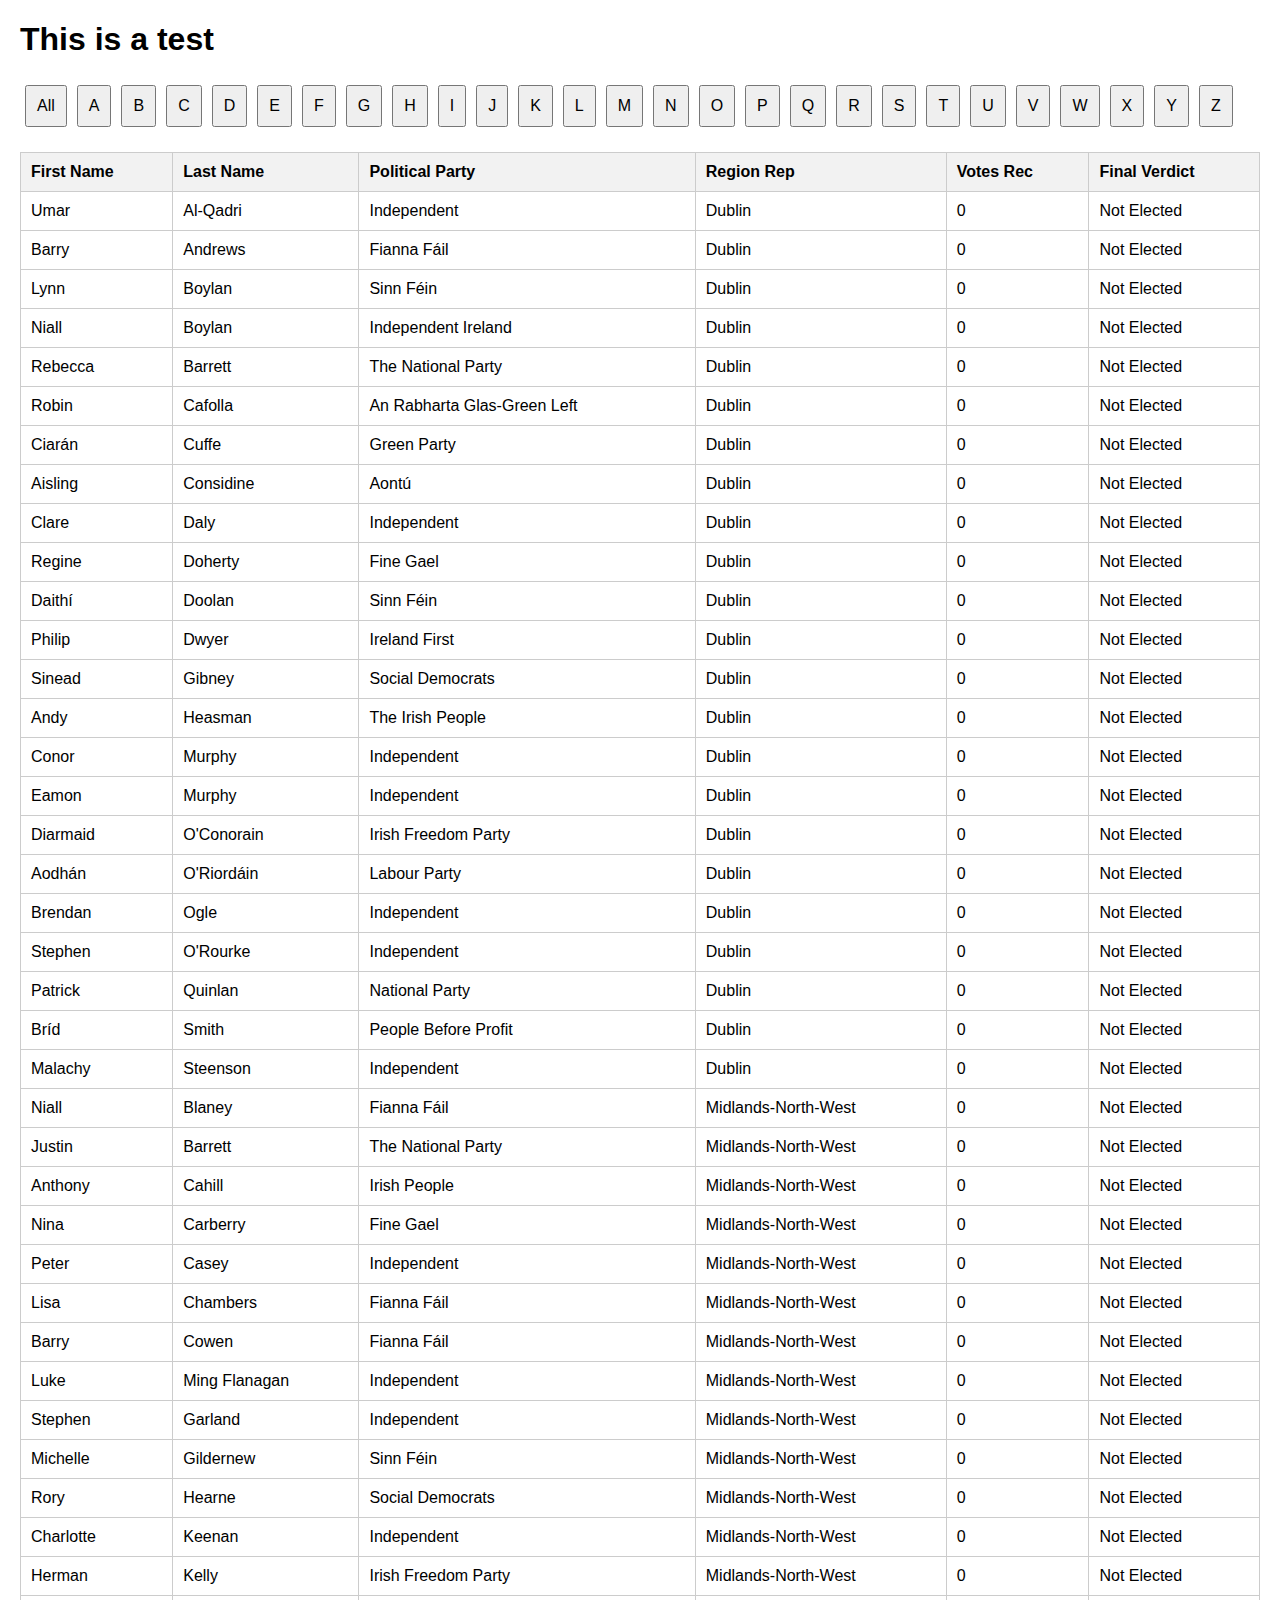
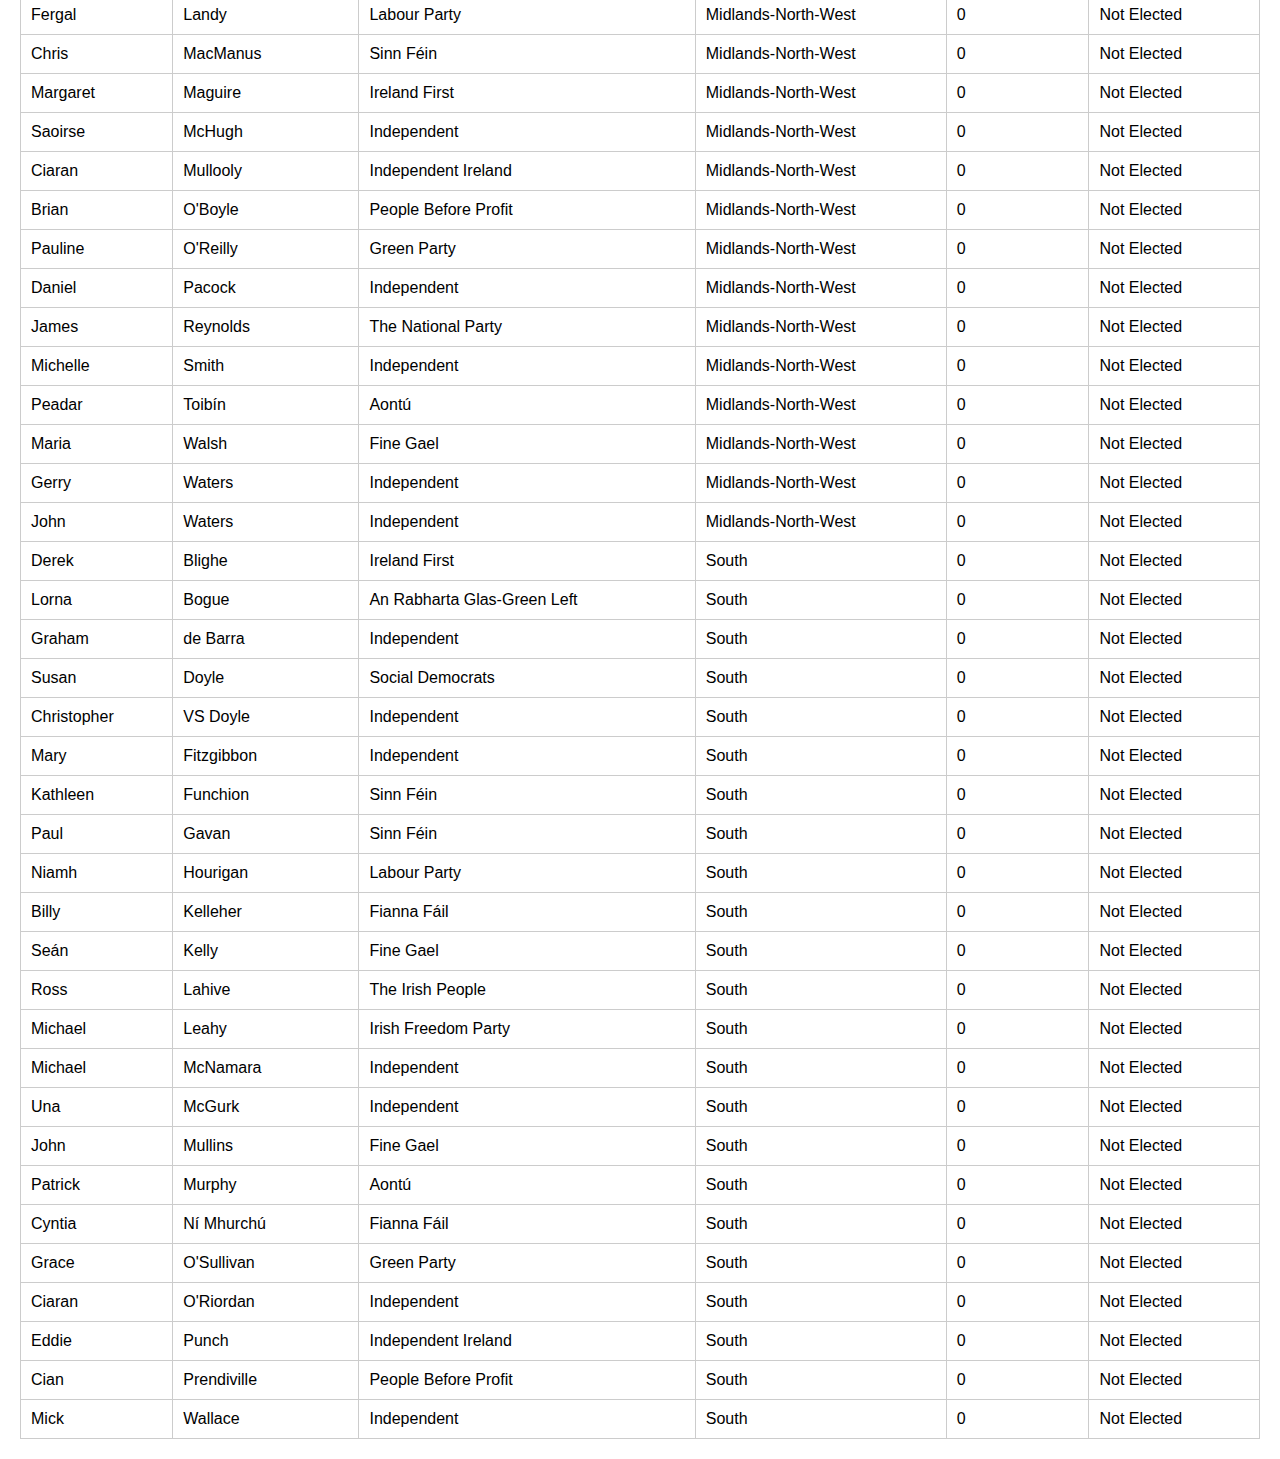
==== index.html @ ecfe55be "first commit" ====
<!DOCTYPE html>
<html lang="en">
<head>
    <meta charset="UTF-8">
    <meta name="viewport" content="width=device-width, initial-scale=1.0">
    <meta http-equiv="X-UA-Compatible" content="ie=edge">
    <link rel="stylesheet" href="style.css" type="text/css">
    <title>European Elections for Ireland, 2024</title>

    <script src="listofCandidatesScript.js"></script>
</head>
<body>
    <div>
        <h1>This is a test</h1>
    </div>
    

    <div class="index" id="alphabetIndex"></div>
    <div id="content">
        <table id="candidatesTable">
            <thead>
                <tr>
                    <th>First Name</th>
                    <th>Last Name</th>
                    <th>Political Party</th>
                    <th>Region Rep</th>
                    <th>Votes Rec</th>
                    <th>Final Verdict</th>
                </tr>
            </thead>
            <tbody id="candidatesBody"></tbody>
        </table>
    </div>
    
</body>
</html>
---- style.css ----
body {
    font-family: Arial, sans-serif;
    margin: 20px;
}

.index {
    margin-bottom: 20px;
}

.index button {
    margin: 5px;
    padding: 10px;
    font-size: 16px;
    cursor: pointer;
}

table {
    width: 100%;
    border-collapse: collapse;
    margin-top: 20px;
}

th,
td {
    border: 1px solid #ccc;
    padding: 10px;
    text-align: left;
}

th {
    background-color: #f2f2f2;
}

.hidden {
    display: none;
}

@media (max-width: 600px) {

    table,
    th,
    td {
        display: block;
        width: 100%;
    }

    th {
        position: absolute;
        top: -9999px;
        left: -9999px;
    }

    td {
        border: none;
        position: relative;
        padding-left: 50%;
    }

    td::before {
        content: attr(data-label);
        position: absolute;
        left: 10px;
        font-weight: bold;
    }
}
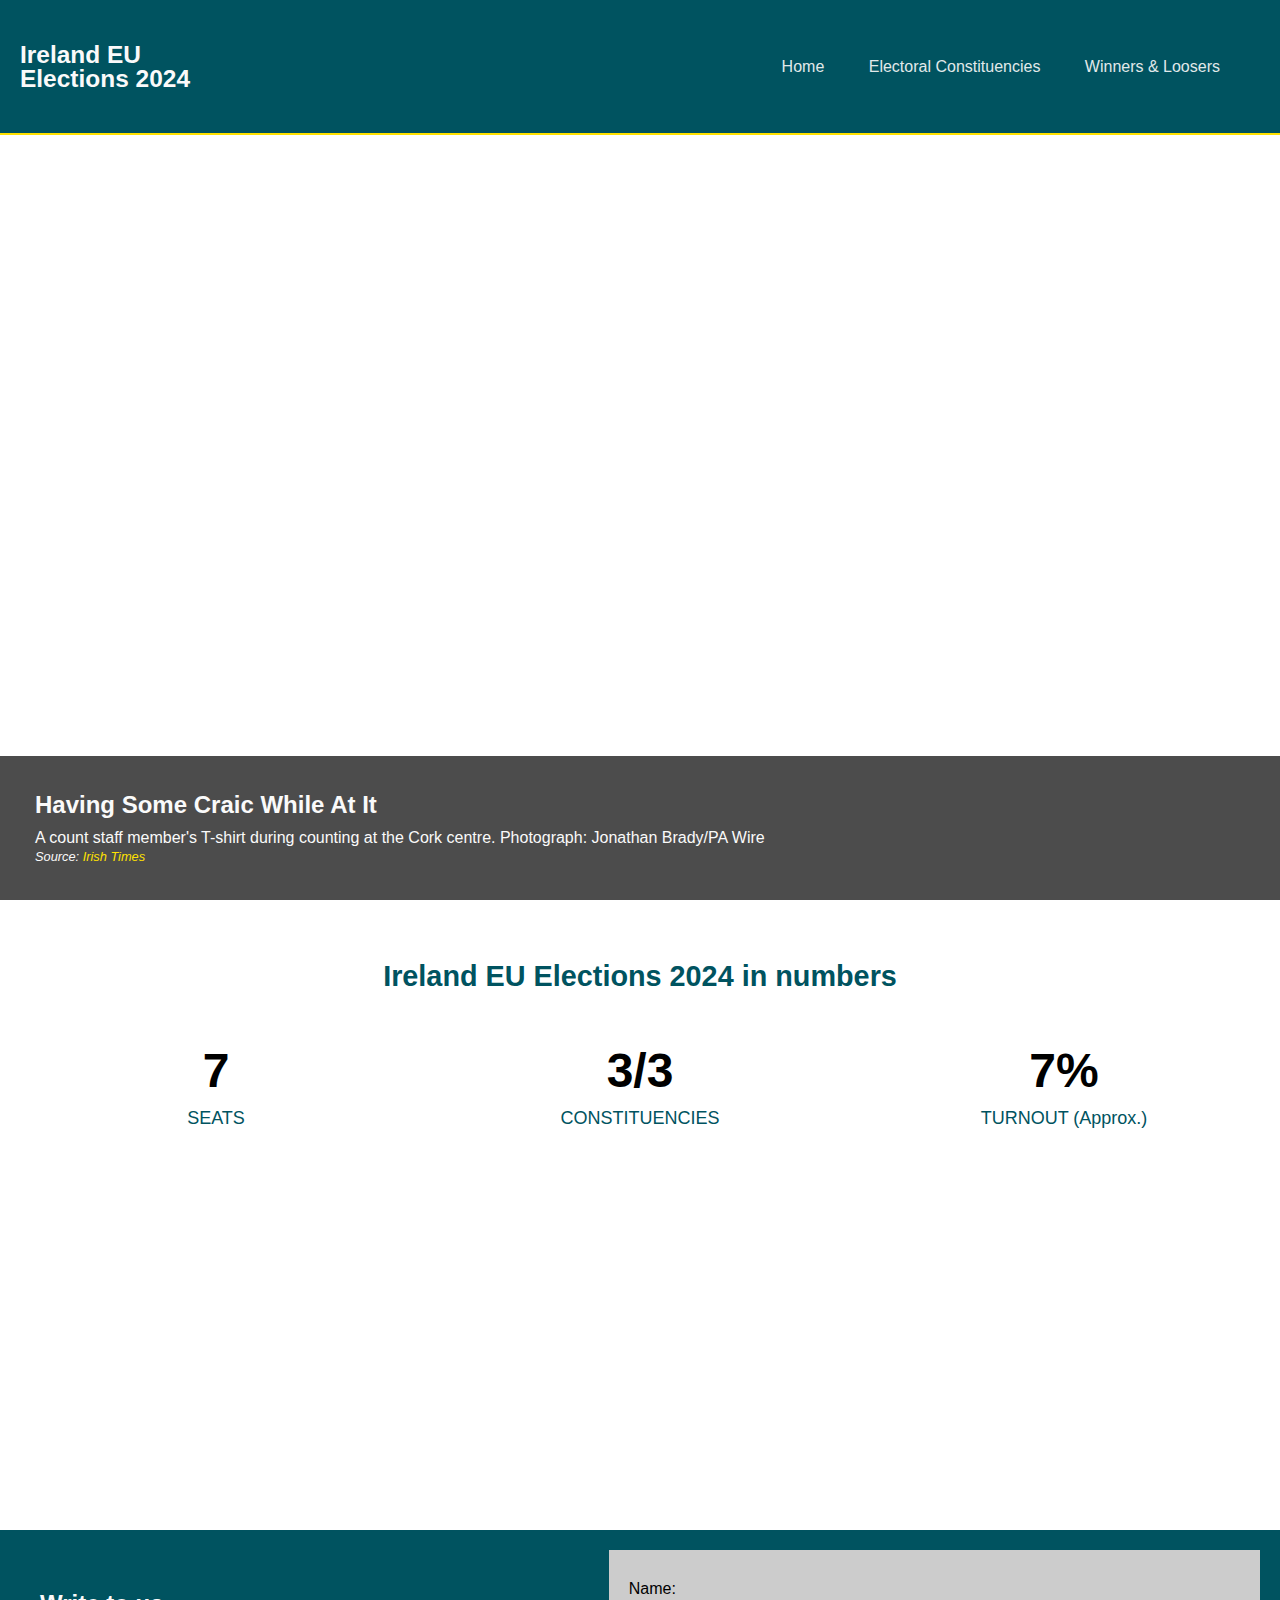
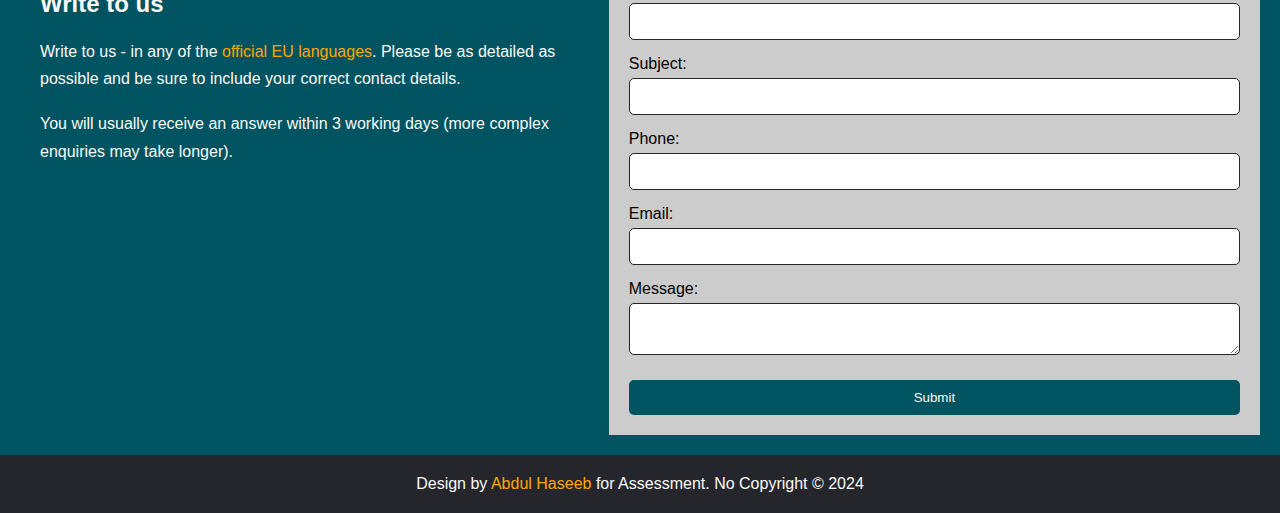
==== commit 34871673: "sunday commit" ====
--- a/index.html
+++ b/index.html
@@ -1,36 +1,158 @@
 <!DOCTYPE html>
 <html lang="en">
+
 <head>
     <meta charset="UTF-8">
     <meta name="viewport" content="width=device-width, initial-scale=1.0">
     <meta http-equiv="X-UA-Compatible" content="ie=edge">
     <link rel="stylesheet" href="style.css" type="text/css">
-    <title>European Elections for Ireland, 2024</title>
+    <title>Ireland EU Elections, 2024</title>
+    <!-- font -->
+    <link rel="stylesheet" href="https://cdnjs.cloudflare.com/ajax/libs/font-awesome/6.0.0-beta2/css/all.min.css"
+        integrity="sha512-YWzhKL2whUzgiheMoBFwW8CKV4qpHQAEuvilg9FAn5VJUDwKZZxkJNuGM4XkWuk94WCrrwslk8yWNGmY1EduTA=="
+        crossorigin="anonymous" referrerpolicy="no-referrer" />
 
-    <script src="listofCandidatesScript.js"></script>
+     <!-- <script src="listofCandidatesScript.js"></script> -->
 </head>
+
 <body>
-    <div>
-        <h1>This is a test</h1>
+
+
+    <!-- navbar -->
+    <header>
+        <nav class="nav">
+            <a href="index.html" class="logo">Ireland EU<br> Elections 2024</a>
+
+
+            <div class="burger">
+                <span class="line"></span>
+                <span class="line"></span>
+                <span class="line"></span>
+            </div>
+
+            <div class="navlink hide">
+                <a href="index.html">Home</a>
+                <a href="#">Electoral Constituencies</a>
+                <a href="winnersLoosers.html">Winners & Loosers</a>
+            </div>
+        </nav>
+    </header>
+
+    <!-- slider  -->
+
+    <div class="slider">
+        <div class="slide current">
+            <div class="content">
+                <h2>Having Some Craic While At It</h2>
+                <p>A count staff member's T-shirt during counting at the Cork centre. Photograph: Jonathan Brady/PA Wire</p>
+                <i>Source: <a href="https://www.irishtimes.com/politics/2024/06/14/in-pictures-the-story-of-the-european-and-local-election-counts/" target="_blank">Irish Times</a> </i>
+            </div>
+        </div>
+        <div class="slide">
+            <div class="content">
+                <h2>Taoiseach joins in the celecbrations</h2>
+                <p>Taoiseach Simon Harris TD with Fine Gael candidate Regina Doherty after she was elected MEP for the Dublin constituency. Photograph: Gareth Chaney/PA Wire</p>
+                <i>Source: <a href="https://www.irishtimes.com/politics/2024/06/14/in-pictures-the-story-of-the-european-and-local-election-counts/" target="_blank">Irish Times</a> </i>
+            </div>
+        </div>
+        <div class="slide">
+            <div class="content">
+                <h2>Independents also had their fair share</h2>
+                <p>Independent Ireland's Ciarán Mullooly (centre) celebrates after being elected as an MEP for the Midlands-North-West constituency. Photograph: Conor McKeown/PA Wire</p>
+                <i>Source: <a href="https://www.irishtimes.com/politics/2024/06/14/in-pictures-the-story-of-the-european-and-local-election-counts/" target="_blank">Irish Times</a> </i>
+            </div>
+        </div>
+        <div class="slide">
+            <div class="content">
+                <h2>There were some suprises</h2>
+                <p>Sinn Féin's Lynn Boylan following her election as an MEP for the Dublin constituency. Photograph: Gareth Chaney/PA Wire</p>
+                <i>Source: <a href="https://www.irishtimes.com/politics/2024/06/14/in-pictures-the-story-of-the-european-and-local-election-counts/" target="_blank">Irish Times</a> </i>
+            </div>
+        </div>
+        <div class="slide">
+            <div class="content">
+                <h2>Ladies did well too</h2>
+                <p>Taoiseach Simon Harris (centre) with Fine Gael's Nina Carberry (centre left) and Maria Walsh (centre right) in Castlebar for the Midlands-North-West constituency. Photograph: Conor McKeown/PA Wire</p>
+                <i>Source: <a href="https://www.irishtimes.com/politics/2024/06/14/in-pictures-the-story-of-the-european-and-local-election-counts/" target="_blank">Irish Times</a> </i>
+            </div>
+        </div>
+        <div class="slide">
+            <div class="content">
+                <h2>And there were some loosers, of course!</h2>
+                <p>Consolations following the final count at Nemo Rangers GAA club in Cork. Photograph: Brian Lawless/PA Wire.</p>
+                <i>Source: <a href="https://www.irishtimes.com/politics/2024/06/14/in-pictures-the-story-of-the-european-and-local-election-counts/" target="_blank">Irish Times</a> </i>
+            </div>
+        </div>
     </div>
-    
 
-    <div class="index" id="alphabetIndex"></div>
-    <div id="content">
-        <table id="candidatesTable">
-            <thead>
-                <tr>
-                    <th>First Name</th>
-                    <th>Last Name</th>
-                    <th>Political Party</th>
-                    <th>Region Rep</th>
-                    <th>Votes Rec</th>
-                    <th>Final Verdict</th>
-                </tr>
-            </thead>
-            <tbody id="candidatesBody"></tbody>
-        </table>
+    <div class="buttons">
+        <button id="prev"><i class="fa-solid fa-chevron-left"></i></button>
+        <button id="next"><i class="fa-solid fa-chevron-right"></i></button>
     </div>
-    
+
+    <!-- animated counters  -->
+    <section class="anim-numbers">
+            <div class="container">
+                <h1 class="sectiontitle">Ireland EU Elections 2024 in numbers</h1>
+            </div>
+            <div class="container">
+                <div class="counter-box">
+                    <span class="counter" id="seats">0</span>
+                    <div class="label">SEATS</div>
+                </div>
+                <div class="counter-box">
+                    <span class="counter" id="constituencies">0/3</span>
+                    <div class="label">CONSTITUENCIES</div>
+                </div>
+                <div class="counter-box">
+                    <span class="turnout" id="turnout">0%</span>
+                    <div class="label">TURNOUT (Approx.)</div>
+                </div>
+            </div>
+    </section>
+
+    <!-- contact form -->
+    <section class="contact-form">
+        <div class="col-left">
+            <h2>Write to us</h2>
+            <p>Write to us - in any of the <a class="official-lang" href="https://european-union.europa.eu/principles-countries-history/languages_en" target="_blank">official EU languages</a>. Please be as detailed as possible and be sure to include your correct contact details.</p>
+            <br>
+            <p>You will usually receive an answer within 3 working days (more complex enquiries may take longer).</p>
+        </div>
+        <div class="col-right">
+            <form id="contactForm" onsubmit="return validateForm()">
+                <label for="name">Name:</label>
+                <input type="text" id="name" name="name">
+                <span class="error" id="nameError"></span>
+                
+                <label for="subject">Subject:</label>
+                <input type="text" id="subject" name="subject">
+                <span class="error" id="subjectError"></span>
+                
+                <label for="phone">Phone:</label>
+                <input type="text" id="phone" name="phone">
+                <span class="error" id="phoneError"></span>
+                
+                <label for="email">Email:</label>
+                <input type="email" id="email" name="email">
+                <span class="error" id="emailError"></span>
+                
+                <label for="message">Message:</label>
+                <textarea id="message" name="message"></textarea>
+                <span class="error" id="messageError"></span>
+                
+                <button type="submit">Submit</button>
+            </form>
+
+        </div>
+    </section>
+
+
+    <footer class="copyright">
+            <p>Design by <a href="mailto:ahaseeb235@gmail.com">Abdul Haseeb</a> for Assessment. No Copyright &copy; 2024</p>
+    </footer>
+
 </body>
+<script src="script.js" defer></script>
+
 </html>--- a/style.css
+++ b/style.css
@@ -1,5 +1,381 @@
-body {
-    font-family: Arial, sans-serif;
+/* --- Globals ---*/
+
+* {
+    margin: 0;
+    padding: 0;
+    font-family: Arial, Helvetica, sans-serif;
+    box-sizing: border-box;
+    scroll-behavior: smooth;
+    
+}
+
+a {
+    text-decoration: none;
+}
+
+
+
+/* --- navbar ---*/ 
+
+.nav {
+    display: flex;
+    justify-content: space-between;
+    align-items: center;
+    padding: 20px 20px;
+    background-color: #005360;
+    height: 15vh;
+    border-bottom: 2px solid #ffe100;
+}
+
+.logo {
+    font-size: 16px;
+    color: #fafafa;
+    font-weight: 700;
+    line-height: 1.5rem;
+}
+
+.burger {
+    padding: 0px 20px;
+    cursor: pointer;
+}
+
+.burger .line {
+    display: block;
+    width: 30px;
+    height: 3px;
+    margin-bottom: 8px;
+    margin-top: 8px;
+    background-color: #fafafa;
+}
+
+
+.navlink {
+    position: fixed;
+    top: 15vh;
+    right: 0;
+    background-color: #005360;
+    opacity: 90%;
+    z-index: 99;
+}
+
+.navlink a {
+    display: block;
+    text-align: left;
+    padding: 10px 25px;
+    margin: 10px 0;
+    font-size: 16px;
+    color: #fafafa;
+}
+
+.navlink a:hover {
+    background-color: #ffe100;
+}
+
+
+.hide {
+    display: none;
+}
+
+@media screen and (min-width: 600px) {
+    .navlink {
+        display: block;
+        position: static;
+        width: auto;
+        margin-right: 20px;
+        background: none;
+    }
+
+    .navlink a {
+        display: inline-block;
+        padding: 15px 20px;
+    }
+    
+    .burger {
+        display: none;
+    }
+
+    .logo {
+        font-size: calc(16px + 6 * ((100vw - 320px) / 680));
+    }
+  }
+
+/* --- slider --- */
+
+.slider {
+    position: relative;
+    overflow: hidden;
+    height: 85vh;
+    width: 100vw;
+}
+  
+.slide {
+    position: absolute;
+    top: 0;
+    left: 0;
+    width: 100%;
+    height: 100%;
+    opacity: 0;
+    transition: opacity 0.4s ease-in-out;
+}
+
+.slide.current {
+    opacity: 1;
+}
+
+.slide .content {
+    position: absolute;
+    bottom: 0px;
+    left:  -600px;
+    width: 100%;
+    background-color: rgba(0, 0, 0, 0.7);
+    color: #fafafa;
+    padding: 35px;
+}
+
+.slide .content h2 {
+    margin-bottom: 10px;
+    text-transform: capitalize;
+}
+
+i {
+    font-size: 0.8rem;;
+}
+
+i a {
+    color: #ffe100;
+    line-height: 1rem;
+    cursor: pointer;
+}
+
+.slide.current .content {
+    opacity: 1;
+    transform: translateX(600px);
+    transition: all 0.7s ease-in-out 0.3s;
+}
+
+button#next {
+    position: absolute;
+    top: 50%;
+    right: 20px;
+}
+
+.buttons button#prev {
+    position: absolute;
+    top: 50%;
+    left: 20px;
+}
+
+.buttons button {
+    border: 2px solid white;
+    background: transparent;
+    color: #fafafa;
+    cursor: pointer;
+    padding: 13px 15px;
+    border-radius: 50%;
+}
+
+.buttons button:hover {
+    background-color: #fafafa;
+    color: #333;
+}
+
+@media(max-width: 500px) {
+.slide .content {
+    bottom: -300px;
+    left: 0;
+    width: 100%;
+}
+
+.slide.current .content {
+    transform: translateY(-300px);
+}
+}
+
+.slide:first-child {
+background: url('https://www.irishtimes.com/resizer/KJdoVXFHe-bSm7NTqci20C3lsrE=/1440x0/filters:format(jpg):quality(70)/cloudfront-eu-central-1.images.arcpublishing.com/irishtimes/X4A5GHLOQ52OAZEAUY2D5MZ3MA.jpg') no-repeat top center/cover;
+}
+
+.slide:nth-child(2) {
+background: url('https://www.irishtimes.com/resizer/7N3Ce7ihgCDvj11VCvgzuRh_hWE=/1440x0/filters:format(jpg):quality(70)/cloudfront-eu-central-1.images.arcpublishing.com/irishtimes/D63AP7SFSEPI2D2TALUX5UDXI4.jpg') no-repeat center center/cover;
+}
+
+.slide:nth-child(3) {
+background: url('https://www.irishtimes.com/resizer/f7jHuoORZwujCz3fG-CO8CM97kU=/1440x0/filters:format(jpg):quality(70)/cloudfront-eu-central-1.images.arcpublishing.com/irishtimes/KJBWXL5ZBLB6PSFOBJWOAH5DCA.jpg') no-repeat center center/cover;
+}
+.slide:nth-child(4) {
+background: url('https://www.irishtimes.com/resizer/cs55CpTNSuduwyNHhw3J0k3Als8=/1440x0/filters:format(jpg):quality(70)/cloudfront-eu-central-1.images.arcpublishing.com/irishtimes/2COPUN2XXEL255WYFY4XCREV64.jpg') no-repeat center center/cover;
+}
+
+.slide:nth-child(5) {
+background: url('https://www.irishtimes.com/resizer/gkmn7Ck-JSamX5jOhqNEGNx7_VE=/1440x0/filters:format(jpg):quality(70)/cloudfront-eu-central-1.images.arcpublishing.com/irishtimes/5U5ECQNXDWPW7NYAEGT6QBDSSY.jpg') no-repeat center center/cover;
+}
+
+.slide:nth-child(6) {
+background: url('https://www.irishtimes.com/resizer/DqHwgDdU0mn2oYIUy0iIMDD_74E=/1440x0/filters:format(jpg):quality(70)/cloudfront-eu-central-1.images.arcpublishing.com/irishtimes/VRVPUAI2Y2QEJTHXFK3E5RLAEQ.jpg') no-repeat center center/cover;
+}
+  
+/* ---- Animated numbers --- */
+
+.anim-numbers {
+    height: 70vh;
+    padding: 30px 0;
+    background: linear-gradient(0deg, rgba(255, 255, 255, 0.9), rgba(255, 255, 255, 0.9)), url("https://img.zeit.de/politik/ausland/2019-05/europakarte-teaserbild/wide__1300x731") no-repeat fixed center/cover;
+}
+
+.sectiontitle {
+    text-align: center;
+    color: #005360;
+    font-size: 1.8rem;
+    padding: 0 10px;
+}
+
+.container {
+    display: flex;
+    flex-wrap: wrap;
+    justify-content: center;
+    margin: 30px 0;
+}
+
+.counter-box {
+    width: 30%;
+    margin: 20px;
+    text-align: center;
+}
+
+.counter {
+    font-size: 48px;
+    font-weight: bold;
+    margin-bottom: 10px;
+}
+
+.label {
+    font-size: 18px;
+    color: #005360;
+    padding: 10px 0;
+}
+
+.turnout {
+    font-size: 48px;
+    font-weight: bold;
+    margin-bottom: 10px;
+}
+
+.turnout sup {
+    font-size: 24px;
+    vertical-align: super;
+}
+
+@media only screen and (max-width: 768px) {
+    .counter-box {
+        width: 45%;
+    }
+    .anim-numbers {
+        height: 100vh;
+    }
+}
+
+/* --- contact form --- */
+
+.contact-form {
+    display: flex;
+    width: 100%;
+    flex-direction: column;
+    padding: 20px;
+    box-sizing: border-box;
+    background-color: #005360;
+}
+
+.col-left .col-right {
+    flex: 1;  
+    padding: 20px;
+    /* width: 50%;  */
+    
+}
+  
+
+.col-left {
+    color: #fafafa;
+    text-align: left;
+    padding: 20px;
+    /* width: 50%; */
+}
+
+.col-left h2 {
+    padding: 20px 0;
+}
+
+.col-left p {
+    line-height: 1.7rem;
+}
+
+.official-lang  {
+    color: #ffa600;
+}
+
+.col-right {
+    background-color: #ccc;
+    margin: auto 0;
+    /* width: 50%; */
+ }
+
+form {
+    display: flex;
+    flex-direction: column;
+    padding: 20px;
+}
+
+label {
+    margin-top: 10px;
+}
+
+input, textarea {
+    padding: 10px;
+    margin-top: 5px;
+    border: 1px solid #24262b;
+    border-radius: 5px;
+}
+
+button {
+    margin-top: 20px;
+    padding: 10px;
+    background-color: #005360;
+    color: #fafafa;
+    border: none;
+    border-radius: 5px;
+    cursor: pointer;
+}
+
+button:hover {
+    background-color: #ffa600;
+}
+
+.error {
+    color: red;
+    font-size: 0.9em;
+    margin-top: 5px;
+}
+
+@media only screen and (min-width: 768px) {
+    .contact-form {
+        flex-direction: row;
+    }
+
+     
+    .col-right {
+        width: 90%;
+    }
+
+    
+
+    
+    
+}
+
+
+
+/* --- List of Candidates page ----*/
+.alphabetical-list {
+    width: 80%;
     margin: 20px;
 }
 
@@ -62,4 +438,33 @@
         left: 10px;
         font-weight: bold;
     }
-}+}
+
+
+
+
+/* ---- footer --- */
+.copyright {
+    background-color: #24262b;
+    padding: 20px 20px;
+    color: #fafafa;
+    margin: auto;
+    text-align: center;
+    bottom: 0px;
+    /*position: fixed; */
+    width: 100%;
+
+}
+
+.copyright a {
+    color: #ffa600;
+}
+
+.copyright a:hover {
+    color: #d88c00;
+}
+
+
+
+    
+    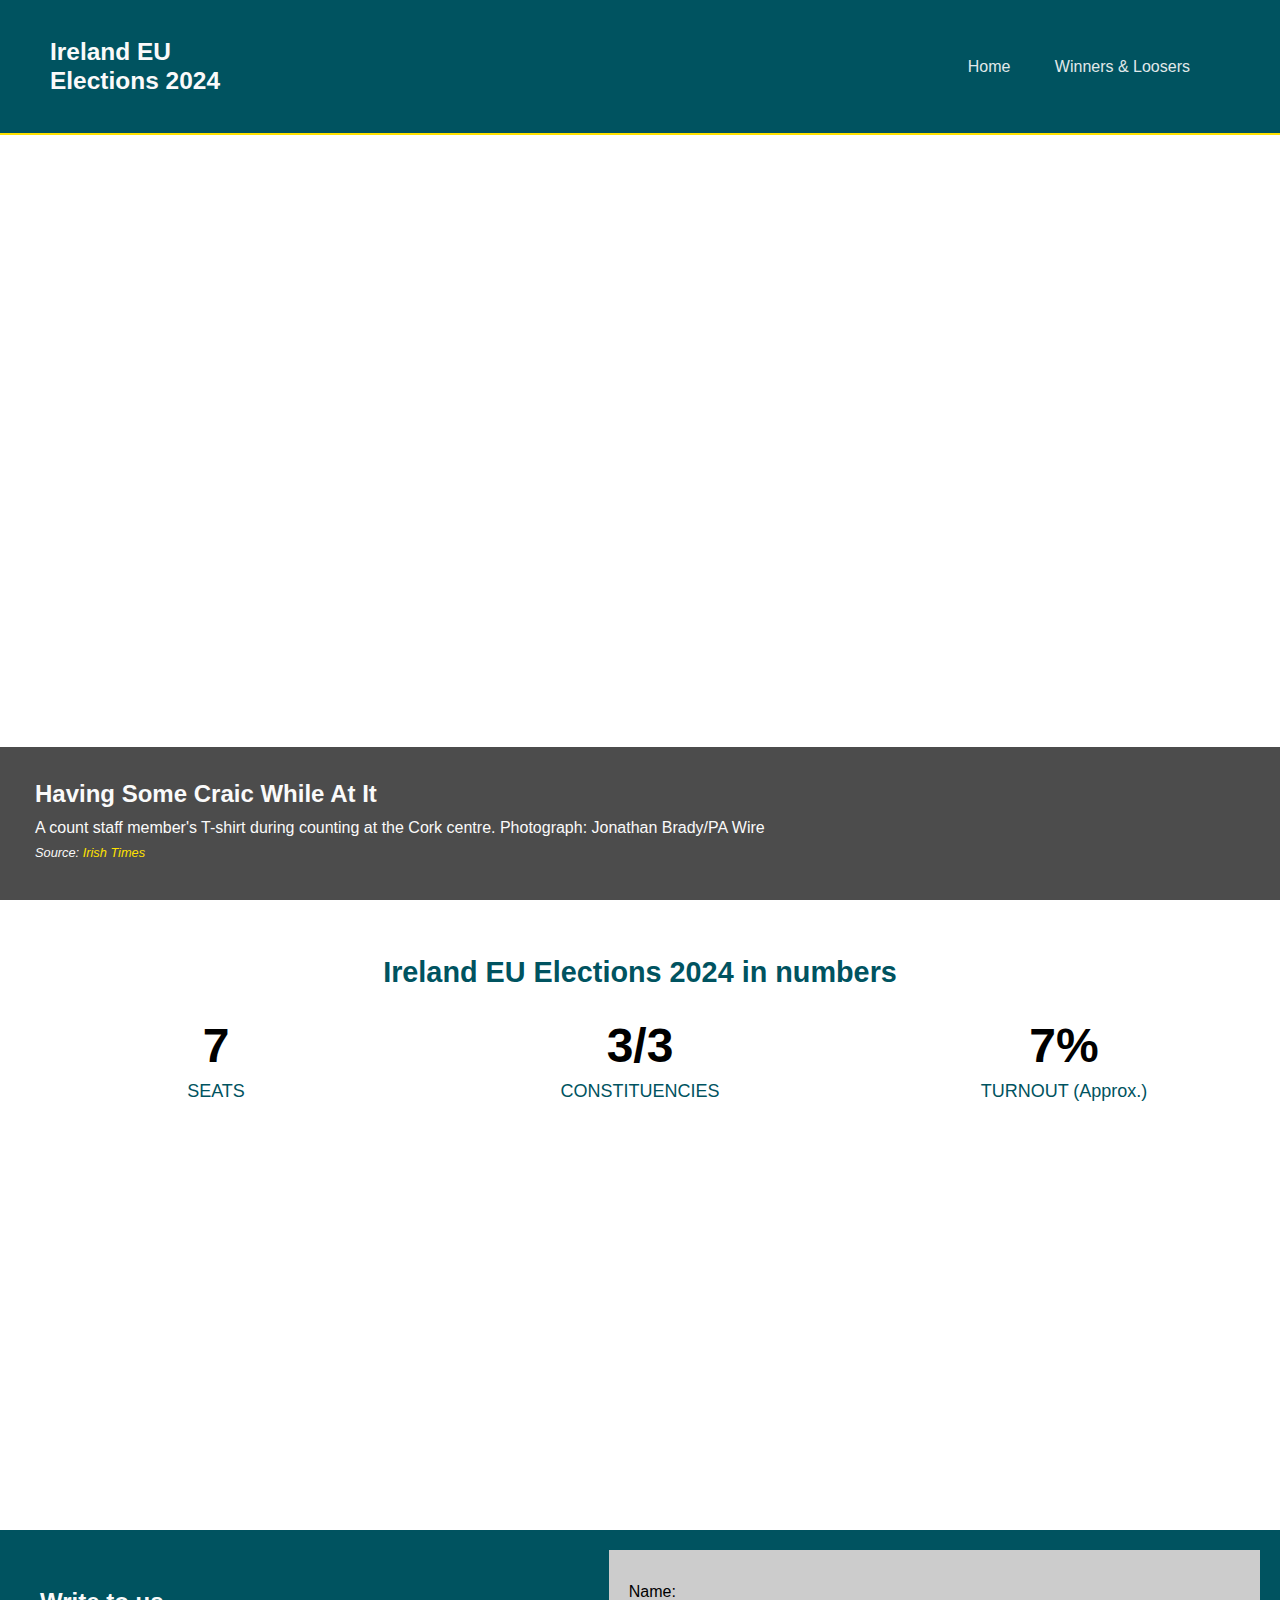
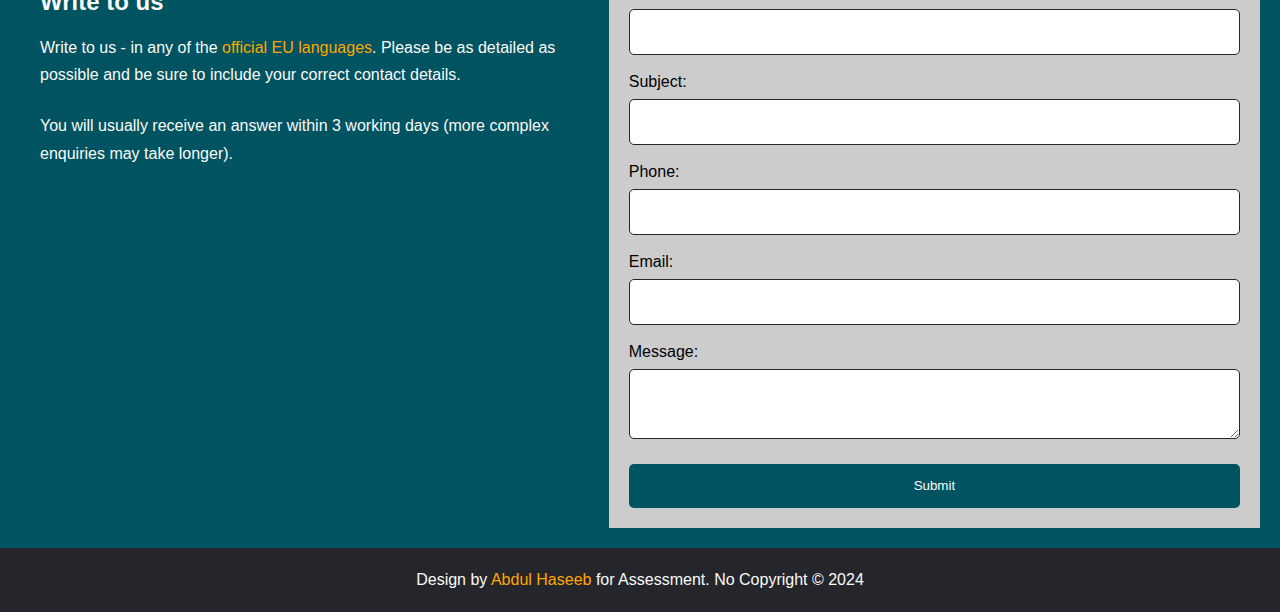
==== commit 38f87c84: "Update index.html" ====
--- a/index.html
+++ b/index.html
@@ -32,7 +32,7 @@
 
             <div class="navlink hide">
                 <a href="index.html">Home</a>
-                <a href="#">Electoral Constituencies</a>
+                <!-- <a href="#">Electoral Constituencies</a> -->
                 <a href="winnersLoosers.html">Winners & Loosers</a>
             </div>
         </nav>
@@ -155,4 +155,4 @@
 </body>
 <script src="script.js" defer></script>
 
-</html>+</html>
--- a/style.css
+++ b/style.css
@@ -6,12 +6,29 @@
     font-family: Arial, Helvetica, sans-serif;
     box-sizing: border-box;
     scroll-behavior: smooth;
+    line-height: 1.5rem;;
     
 }
 
 a {
     text-decoration: none;
 }
+
+hr {
+    /* margin: 10px 0; */
+	border: none;
+	height: 50px;
+	border-bottom: 1px solid #1f1209;
+	box-shadow: 0 20px 20px -20px #333;
+    margin: 30px auto 30px; 
+}
+
+caption {
+    font-style: italic;
+    color: #666666;
+    font-weight: bolder;
+}
+
 
 
 
@@ -21,7 +38,7 @@
     display: flex;
     justify-content: space-between;
     align-items: center;
-    padding: 20px 20px;
+    padding: 20px 50px;
     background-color: #005360;
     height: 15vh;
     border-bottom: 2px solid #ffe100;
@@ -31,7 +48,7 @@
     font-size: 16px;
     color: #fafafa;
     font-weight: 700;
-    line-height: 1.5rem;
+    line-height: 1.8rem;
 }
 
 .burger {
@@ -374,13 +391,72 @@
 
 
 /* --- List of Candidates page ----*/
+/* body {
+    font-family: Arial, sans-serif;
+    margin: 20px;
+}
+
+h1 {
+    text-align: center;
+} */
+
+#alphabetFilter, #filters {
+    margin: 10px 0;
+    text-align: center;
+}
+
 .alphabetical-list {
     width: 80%;
-    margin: 20px;
+    margin: 20px auto;
+}
+
+.alphabetical-list h2 {
+    color: #005360;
+    padding: 20px 0;
+}
+
+#alphabetFilter button, #filters select {
+    margin: 5px;
+    padding: 10px;
+}
+
+table {
+    width: 100%;
+    border-collapse: collapse;
+    margin-top: 20px;
+}
+
+table, th, td {
+    border: 1px solid #ddd;
+}
+
+th, td {
+    padding: 15px;
+    text-align: left;
+}
+
+th {
+    background-color: #f2f2f2;
+    text-align: center;
+    color: #005360;
+}
+
+@media (max-width: 600px) {
+    th, td {
+        padding: 10px;
+    }
+}
+
+/* 
+
+.alphabetical-list h2 {
+    color: #005360;
+    padding: 20px 0;
 }
 
 .index {
-    margin-bottom: 20px;
+    margin: 50px;
+
 }
 
 .index button {
@@ -440,7 +516,7 @@
     }
 }
 
-
+ */
 
 
 /* ---- footer --- */
